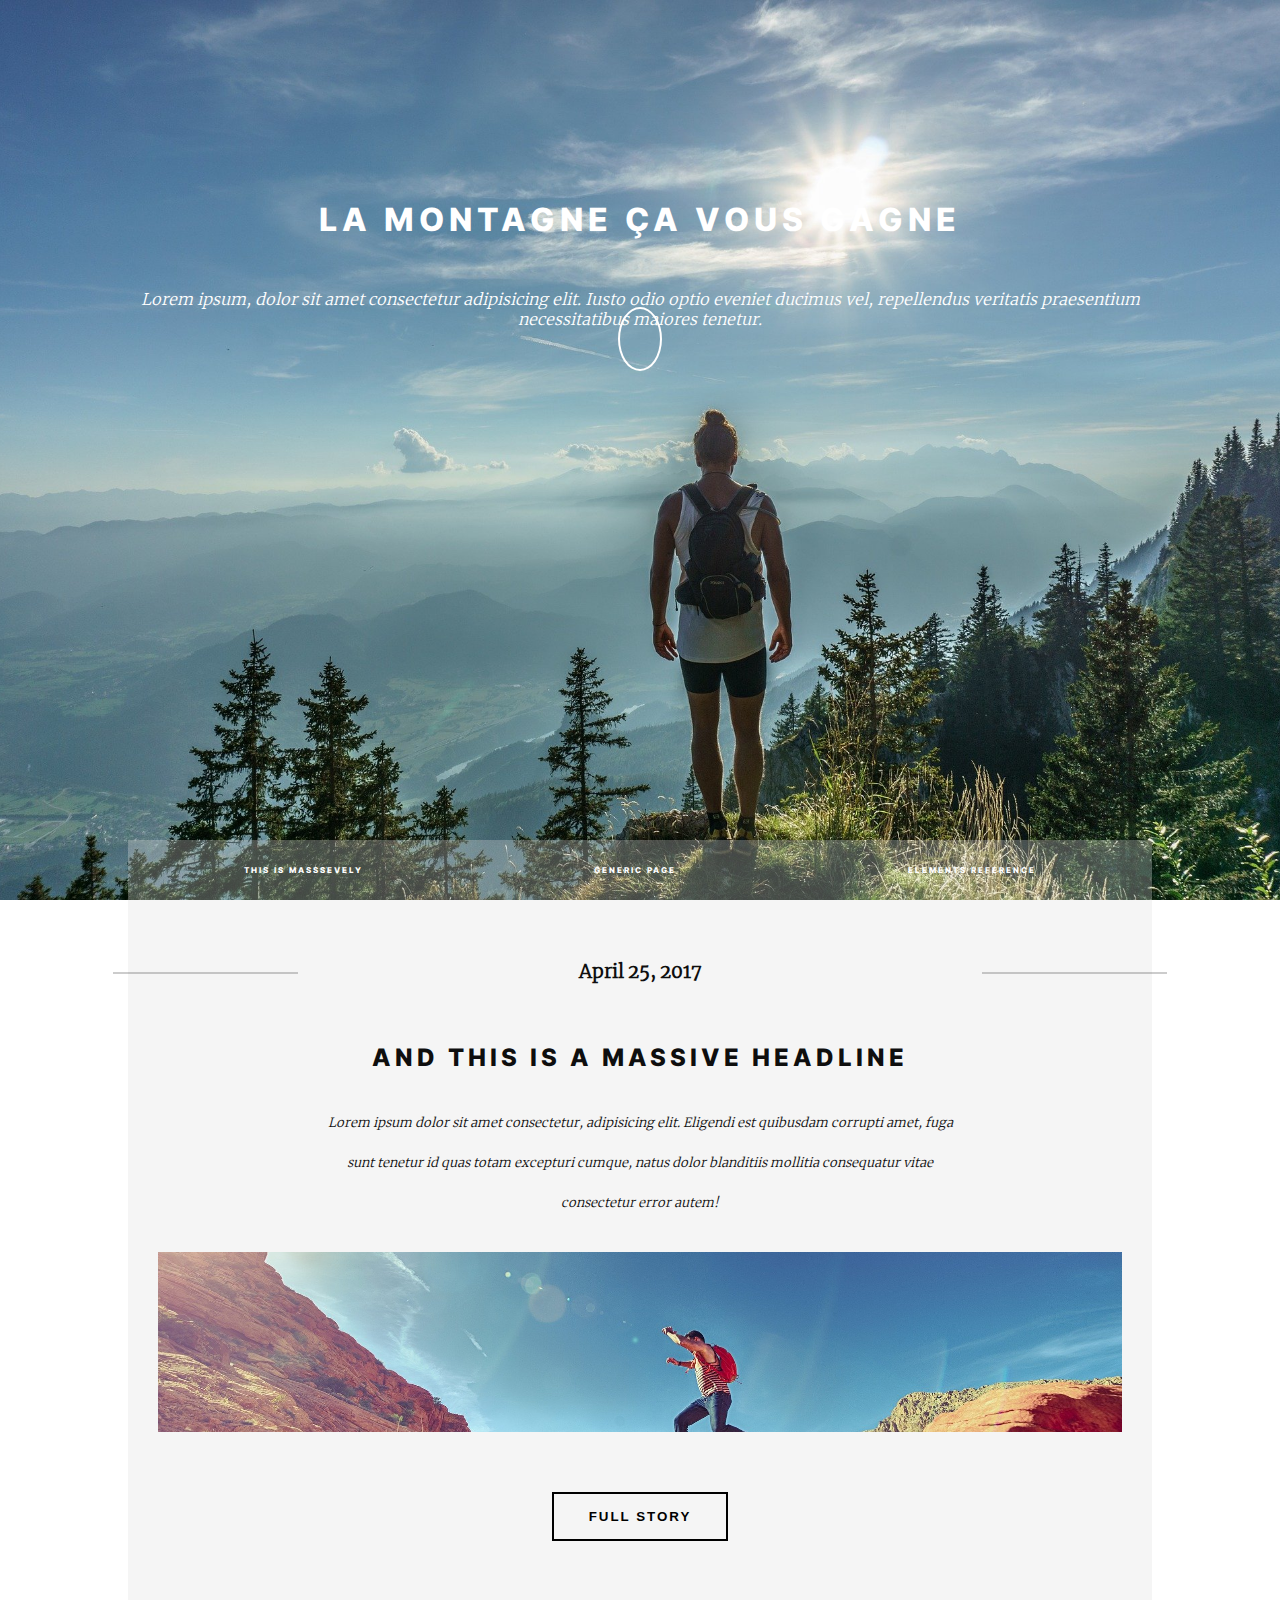
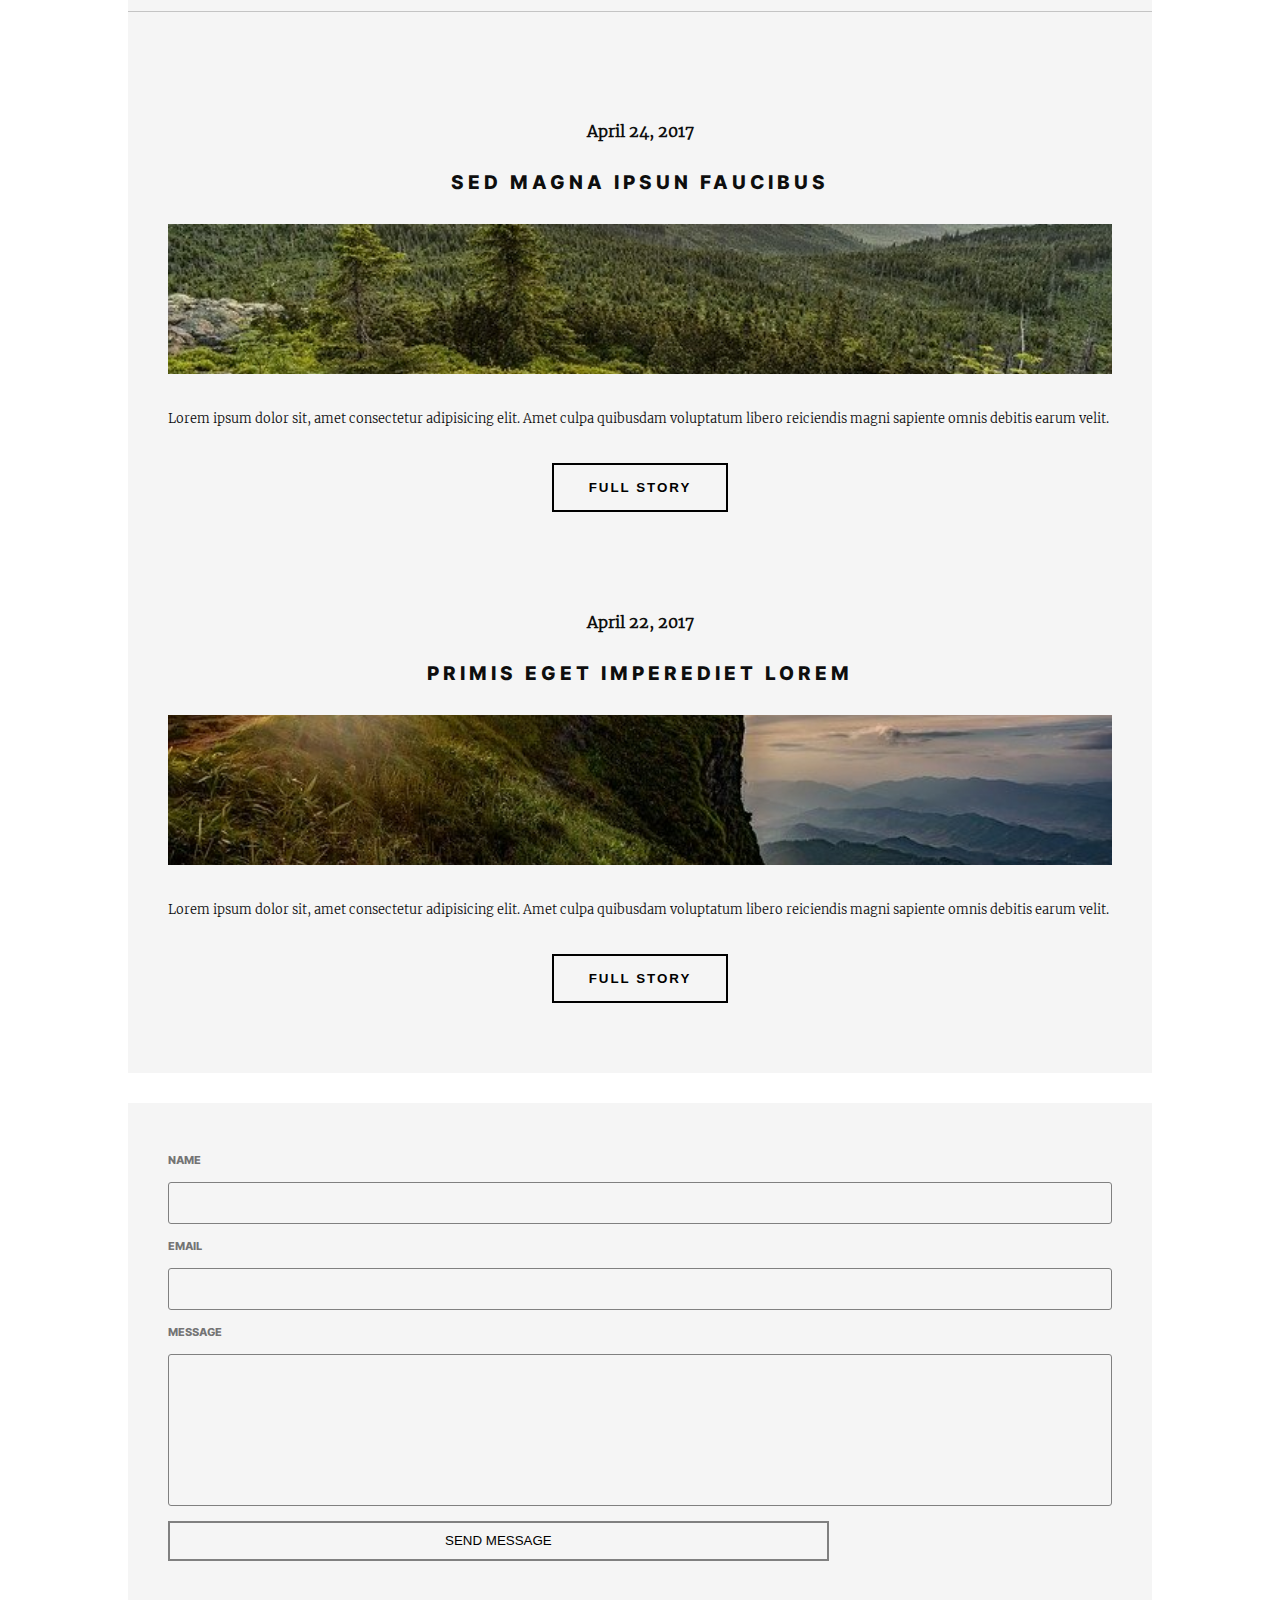
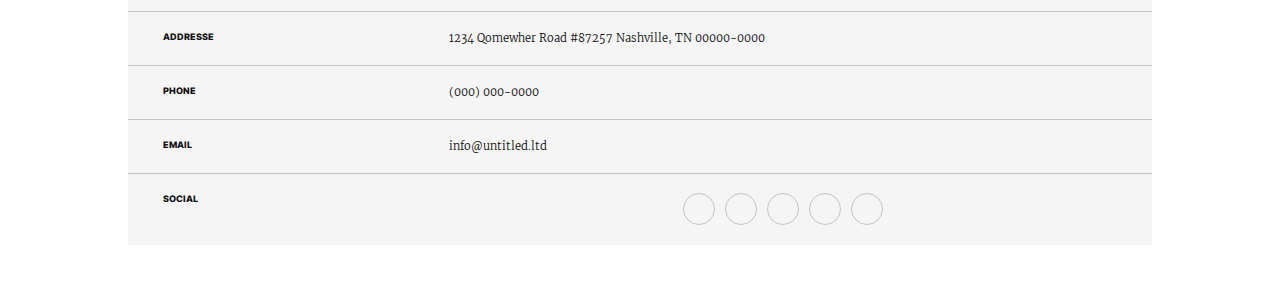
==== index.html @ 27260489 "Add files via upload" ====
<!DOCTYPE html>
<html lang="fr">

<head>
  <meta charset="UTF-8">
  <meta http-equiv="X-UA-Compatible" content="IE=edge">
  <meta name="viewport" content="width=device-width, initial-scale=1.0">
  <title>La Montagne</title>
  <link rel="stylesheet" href="https://cdnjs.cloudflare.com/ajax/libs/font-awesome/6.1.1/css/all.min.css"
    integrity="sha512-KfkfwYDsLkIlwQp6LFnl8zNdLGxu9YAA1QvwINks4PhcElQSvqcyVLLD9aMhXd13uQjoXtEKNosOWaZqXgel0g=="
    crossorigin="anonymous" referrerpolicy="no-referrer" />
  <link rel="stylesheet" href="/assets/styles/pages/index.css">
</head>

<body>
  <section class="header">
    <div class="main-header">
      <H1>la montagne ça vous gagne</H1>
      <p>Lorem ipsum, dolor sit amet consectetur adipisicing elit. Iusto odio optio eveniet ducimus vel, repellendus
        veritatis praesentium necessitatibus maiores tenetur.</p>
      <div>
        <i class="fa-solid fa-arrow-down"></i>
      </div>
      <nav>
        <ul>
          <li>this is masssevely</li>
          <li>generic page</li>
          <li>elements reference</li>
        </ul>
      </nav>
    </div>
  </section>
  <section class="main">
    <div class="main-intro">
      <div class="date">
        <h3>April 25, 2017</h3>
      </div>
      <div class="descrip">
        <H2>and this is a massive headline</H2>
        <p>Lorem ipsum dolor sit amet consectetur, adipisicing elit. Eligendi est quibusdam corrupti amet, fuga sunt
          tenetur id quas totam excepturi cumque, natus dolor blanditiis mollitia consequatur vitae consectetur error
          autem!</p>
        <div class="bg-descrip">
        </div>
        <button>full Story</button>
      </div>
    </div>
    <div class="main-more">
      <div class="first">
        <h4>April 24, 2017</h4>
        <H3>sed magna ipsun faucibus</H3>
        <div class="img-content"></div>
        <p>Lorem ipsum dolor sit, amet consectetur adipisicing elit. Amet culpa quibusdam voluptatum libero reiciendis
          magni sapiente omnis debitis earum velit.</p>
        <!-- <a href="">Full Story</a> -->
        <button>full Story</button>
      </div>
      <div class="second">
        <h4>April 22, 2017</h4>
        <H3>Primis eget imperediet lorem</H3>
        <div class="img-content"></div>
        <p>Lorem ipsum dolor sit, amet consectetur adipisicing elit. Amet culpa quibusdam voluptatum libero reiciendis
          magni sapiente omnis debitis earum velit.</p>
        <!-- <a href="">Full Story</a> -->
        <button>full Story</button>
      </div>
    </div>
  </section>
  <footer>
    <div class="container">
      <form action="">
        <label for="name">Name</label>
        <input type="text" id="name">
        <label for="email">Email</label>
        <input type="text" id="email">
        <label for="message">Message</label>
        <textarea name="" id="message" cols="30" rows="10"></textarea>
        <input type="submit" value="send message">
      </form>
      <div class="contact">
        <div class="box">
          <h5>addresse</h5>
          <p>1234 Qomewher Road #87257 Nashville, TN 00000-0000</p>
        </div>
        <div class="box">
          <h5>phone</h5>
          <p>(000) 000-0000</p>
        </div>
        <div class="box">
          <h5>Email</h5>
          <p>info@untitled.ltd</p>
        </div>
        <div class="box">
          <h5>social</h5>
          <ul>
            <li><a href="#"><i class="fa-brands fa-twitter"></i></a></li>
            <li><a href=""><i class="fa-brands fa-facebook-f"></i></a></li>
            <li><a href="#"><i class="fa-brands fa-instagram"></i></a></li>
            <li><a href="#"><i class="fa-brands fa-linkedin-in"></i></a></li>
            <li><a href="#"><i class="fa-brands fa-github"></i></a></li>
          </ul>
        </div>
      </div>
    </div>
  </footer>
</body>

</html>
---- assets/styles/pages/index.css ----
* {
  margin: 0;
  padding: 0;
  list-style: none;
}

@font-face {
  font-family: font1;
  src: url(../../fonts/Inter-ExtraBold.ttf);
}

@font-face {
  font-family: font2;
  src: url(../../fonts/Merriweather-Light.ttf);
}

body {
  background: url(../../images/bg.jpg) fixed center/cover;
  color: #0e0e0e;
  font-family: font1;
  min-height: 100vh;
}

button {
  border: 2px solid black;
  background: none;
  padding: 15px 35px;
  margin: 30px 0 70px;
  text-transform: uppercase;
  letter-spacing: 2px;
  font-weight: bolder;
  -webkit-transition: 0.2s;
  transition: 0.2s;
}

button:hover {
  cursor: pointer;
}

.header {
  text-align: center;
  -webkit-box-pack: center;
      -ms-flex-pack: center;
          justify-content: center;
  -webkit-box-align: center;
      -ms-flex-align: center;
          align-items: center;
  color: white;
  height: 100vh;
  position: relative;
}

.header .main-header {
  padding-top: 200px;
}

.header .main-header h1 {
  font-size: 2rem;
  text-transform: uppercase;
  letter-spacing: 5px;
  width: 85%;
  margin: 0 auto;
}

.header .main-header p {
  font-family: font2;
  font-style: italic;
  width: 80%;
  margin: 50px auto 0;
}

.header .main-header i {
  margin: 50px 0 100px;
  border: 2px solid white;
  border-radius: 50%;
  padding: 20px;
  font-weight: bolder;
}

.header .main-header nav {
  background: rgba(226, 226, 226, 0.3);
  width: 80%;
  margin: 0 auto;
  position: absolute;
  bottom: 0;
  left: 10%;
}

.header .main-header nav ul {
  display: -webkit-box;
  display: -ms-flexbox;
  display: flex;
  -webkit-box-align: center;
      -ms-flex-align: center;
          align-items: center;
  -ms-flex-pack: distribute;
      justify-content: space-around;
}

.header .main-header nav ul li {
  cursor: pointer;
  text-transform: uppercase;
  letter-spacing: 2px;
  font-size: 0.5rem;
  padding: 25px 10px;
}

.header .main-header nav ul li:hover {
  background: #ececec;
  color: #0e0e0e;
}

.main {
  width: 80%;
  margin: 0 auto;
  background: whitesmoke;
  text-align: center;
  -webkit-box-pack: center;
      -ms-flex-pack: center;
          justify-content: center;
}

.main p {
  font-family: font2;
}

.main .main-intro {
  padding: 0 20px;
}

.main .main-intro .date {
  padding: 60px 30px;
}

.main .main-intro .date h3 {
  font-family: font2;
  position: relative;
}

.main .main-intro .date h3::before {
  content: "";
  position: absolute;
  height: 2px;
  width: 20%;
  background: rgba(0, 0, 0, 0.2);
  top: 50%;
  left: -7%;
}

.main .main-intro .date h3::after {
  content: "";
  position: absolute;
  height: 2px;
  width: 20%;
  background: rgba(0, 0, 0, 0.2);
  top: 50%;
  right: -7%;
}

.main .main-intro .descrip h2 {
  text-transform: uppercase;
  letter-spacing: 4px;
  margin-bottom: 30px;
}

.main .main-intro .descrip p {
  line-height: 2.5rem;
  width: 65%;
  margin: 0 auto;
  font-style: italic;
  font-size: 0.8rem;
}

.main .main-intro .descrip .bg-descrip {
  background: url(../../images/pic01.jpg) center/cover;
  height: 180px;
  margin: 30px 10px;
}

.main-more {
  padding: 80px 20px 0;
  position: relative;
}

.main-more h4 {
  font-family: font2;
  margin: 30px;
}

.main-more h3 {
  text-transform: uppercase;
  letter-spacing: 4px;
  margin-bottom: 30px;
}

.main-more p {
  font-size: 0.8rem;
  margin: 0 20px;
  text-align: left;
  line-height: 1.8rem;
}

.main-more .first h4::before {
  content: "";
  position: absolute;
  height: 1px;
  width: 100%;
  background: rgba(0, 0, 0, 0.2);
  top: 0;
  left: 0;
}

.main-more .first .img-content {
  background: url(../../images/pic02.jpg) center/cover;
  height: 150px;
  margin: 30px 20px;
}

.main-more .second .img-content {
  background: url(../../images/pic03.jpg) center/cover;
  height: 150px;
  margin: 30px 20px;
}

footer {
  background: whitesmoke;
  width: 80%;
  margin: 30px auto 60px;
  padding-top: 50px;
}

footer form {
  padding: 0 40px;
  display: -ms-grid;
  display: grid;
  row-gap: 15px;
  text-transform: uppercase;
  font-size: 0.7rem;
  color: rgba(87, 87, 87, 0.826);
}

footer form input {
  background: none;
  border: 0.5px solid gray;
  border-radius: 3px;
  height: 40px;
}

footer form textarea {
  resize: none;
  background: none;
  border: 0.5px solid gray;
  border-radius: 3px;
}

footer form input[type="submit"] {
  border: 2px solid gray;
  border-radius: 0;
  background: none;
  width: 70%;
  text-transform: uppercase;
  -webkit-transition: 0.2s;
  transition: 0.2s;
  margin-bottom: 50px;
}

footer .box {
  position: relative;
  display: -ms-grid;
  display: grid;
  -ms-grid-columns: 30% 70%;
      grid-template-columns: 30% 70%;
  font-size: 0.7rem;
  padding: 20px 35px;
}

footer .box::before {
  content: "";
  position: absolute;
  height: 1px;
  width: 100%;
  background: rgba(0, 0, 0, 0.2);
}

footer .box h5 {
  text-transform: uppercase;
}

footer .box p {
  font-family: font2;
}

footer .box ul {
  display: -webkit-box;
  display: -ms-flexbox;
  display: flex;
  -webkit-box-align: center;
      -ms-flex-align: center;
          align-items: center;
  -webkit-box-pack: center;
      -ms-flex-pack: center;
          justify-content: center;
}

footer .box ul a {
  text-decoration: none;
  color: black;
  margin: 0 5px;
  font-size: 1rem;
  border: 0.5px solid rgba(0, 0, 0, 0.2);
  border-radius: 50%;
  height: 30px;
  width: 30px;
  display: -webkit-box;
  display: -ms-flexbox;
  display: flex;
  -webkit-box-align: center;
      -ms-flex-align: center;
          align-items: center;
  -webkit-box-pack: center;
      -ms-flex-pack: center;
          justify-content: center;
}
/*# sourceMappingURL=index.css.map */
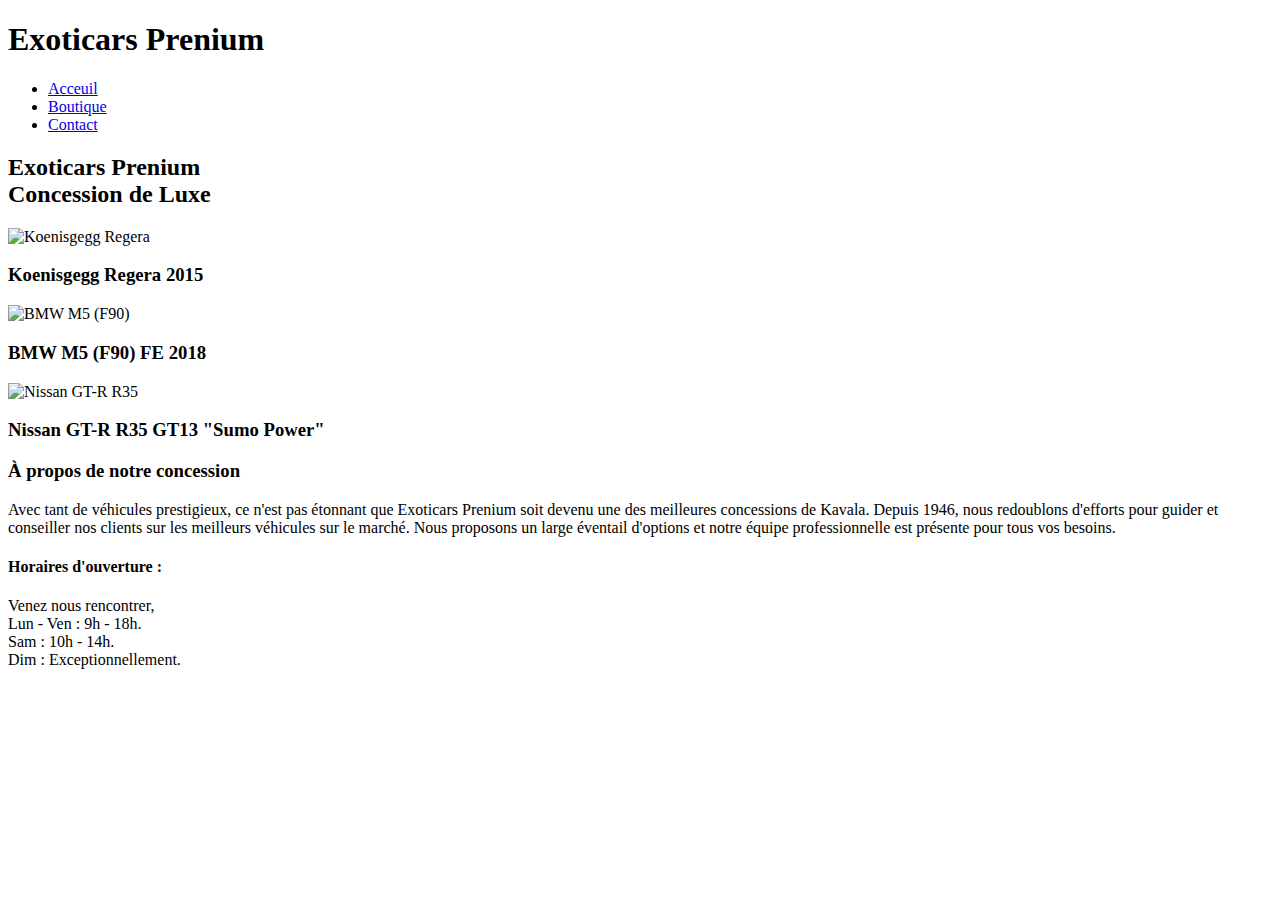
==== commit 88c1c629: "Update index.html" ====
--- a/index.html
+++ b/index.html
@@ -1,108 +1,91 @@
 <!DOCTYPE html>
 <html lang="fr">
-
-<head>
-  <meta charset="UTF-8">
-  <meta http-equiv="X-UA-Compatible" content="IE=edge">
-  <meta name="viewport" content="width=device-width, initial-scale=1.0">
-  <title>La Montagne</title>
-  <link rel="stylesheet" href="https://cdnjs.cloudflare.com/ajax/libs/font-awesome/6.1.1/css/all.min.css"
-    integrity="sha512-KfkfwYDsLkIlwQp6LFnl8zNdLGxu9YAA1QvwINks4PhcElQSvqcyVLLD9aMhXd13uQjoXtEKNosOWaZqXgel0g=="
-    crossorigin="anonymous" referrerpolicy="no-referrer" />
-  <link rel="stylesheet" href="/assets/styles/pages/index.css">
-</head>
-
-<body>
-  <section class="header">
-    <div class="main-header">
-      <H1>la montagne ça vous gagne</H1>
-      <p>Lorem ipsum, dolor sit amet consectetur adipisicing elit. Iusto odio optio eveniet ducimus vel, repellendus
-        veritatis praesentium necessitatibus maiores tenetur.</p>
-      <div>
-        <i class="fa-solid fa-arrow-down"></i>
+  <head>
+    <meta charset="UTF-8" />
+    <meta http-equiv="X-UA-Compatible" content="IE=edge" />
+    <meta name="viewport" content="width=device-width, initial-scale=1.0" />
+    <title>Boutique | Exoticars Prenium</title>
+    <link rel="stylesheet" href="./asset/styles/pages/index.css" />
+  </head>
+  <body>
+    <header role="banner">
+      <div class="header-wrapp">
+        <div id="Name-Shop">
+          <h1>Exoticars Prenium</h1>
+        </div>
+        <nav class="navigation">
+          <div id="menu">
+            <ul>
+              <li><a href="../index.html">Acceuil</a></li>
+              <li><a href="./boutique/cars.html">Boutique</a></li>
+              <li><a href="#">Contact</a></li>
+            </ul>
+          </div>
+        </nav>
       </div>
-      <nav>
-        <ul>
-          <li>this is masssevely</li>
-          <li>generic page</li>
-          <li>elements reference</li>
-        </ul>
-      </nav>
-    </div>
-  </section>
-  <section class="main">
-    <div class="main-intro">
-      <div class="date">
-        <h3>April 25, 2017</h3>
-      </div>
-      <div class="descrip">
-        <H2>and this is a massive headline</H2>
-        <p>Lorem ipsum dolor sit amet consectetur, adipisicing elit. Eligendi est quibusdam corrupti amet, fuga sunt
-          tenetur id quas totam excepturi cumque, natus dolor blanditiis mollitia consequatur vitae consectetur error
-          autem!</p>
-        <div class="bg-descrip">
-        </div>
-        <button>full Story</button>
-      </div>
-    </div>
-    <div class="main-more">
-      <div class="first">
-        <h4>April 24, 2017</h4>
-        <H3>sed magna ipsun faucibus</H3>
-        <div class="img-content"></div>
-        <p>Lorem ipsum dolor sit, amet consectetur adipisicing elit. Amet culpa quibusdam voluptatum libero reiciendis
-          magni sapiente omnis debitis earum velit.</p>
-        <!-- <a href="">Full Story</a> -->
-        <button>full Story</button>
-      </div>
-      <div class="second">
-        <h4>April 22, 2017</h4>
-        <H3>Primis eget imperediet lorem</H3>
-        <div class="img-content"></div>
-        <p>Lorem ipsum dolor sit, amet consectetur adipisicing elit. Amet culpa quibusdam voluptatum libero reiciendis
-          magni sapiente omnis debitis earum velit.</p>
-        <!-- <a href="">Full Story</a> -->
-        <button>full Story</button>
-      </div>
-    </div>
-  </section>
-  <footer>
-    <div class="container">
-      <form action="">
-        <label for="name">Name</label>
-        <input type="text" id="name">
-        <label for="email">Email</label>
-        <input type="text" id="email">
-        <label for="message">Message</label>
-        <textarea name="" id="message" cols="30" rows="10"></textarea>
-        <input type="submit" value="send message">
-      </form>
-      <div class="contact">
-        <div class="box">
-          <h5>addresse</h5>
-          <p>1234 Qomewher Road #87257 Nashville, TN 00000-0000</p>
-        </div>
-        <div class="box">
-          <h5>phone</h5>
-          <p>(000) 000-0000</p>
-        </div>
-        <div class="box">
-          <h5>Email</h5>
-          <p>info@untitled.ltd</p>
-        </div>
-        <div class="box">
-          <h5>social</h5>
-          <ul>
-            <li><a href="#"><i class="fa-brands fa-twitter"></i></a></li>
-            <li><a href=""><i class="fa-brands fa-facebook-f"></i></a></li>
-            <li><a href="#"><i class="fa-brands fa-instagram"></i></a></li>
-            <li><a href="#"><i class="fa-brands fa-linkedin-in"></i></a></li>
-            <li><a href="#"><i class="fa-brands fa-github"></i></a></li>
-          </ul>
+    </header>
+    <div class="header-page">
+      <div class="background-container">
+        <div class="img-background"></div>
+        <div class="background-text">
+          <h2>
+            Exoticars Prenium <br />
+            Concession de Luxe
+          </h2>
         </div>
       </div>
     </div>
-  </footer>
-</body>
-
-</html>+    <div class="Showroom-cars">
+      <div class="box-showroom">
+        <div class="img-showroom">
+          <img src="./asset/img/koe_reg.webp" alt="Koenisgegg Regera" />
+        </div>
+        <div class="text-contain">
+          <h3>Koenisgegg Regera 2015</h3>
+          <!-- <p>Lorem ipsum dolor sit amet.</p> -->
+        </div>
+      </div>
+      <div class="box-showroom">
+        <div class="img-showroom">
+          <img src="./asset/img/bmw_m5.webp" alt="BMW M5 (F90)" />
+        </div>
+        <div class="text-contain">
+          <h3>BMW M5 (F90) FE 2018</h3>
+          <!-- <p>Lorem ipsum dolor sit amet.</p> -->
+        </div>
+      </div>
+      <div class="box-showroom">
+        <div class="img-showroom">
+          <img src="./asset/img/nis_GTR.webp" alt="Nissan GT-R R35" />
+        </div>
+        <div class="text-contain">
+          <h3>Nissan GT-R R35 GT13 "Sumo Power"</h3>
+          <!-- <p>Lorem ipsum dolor sit amet.</p> -->
+        </div>
+      </div>
+    </div>
+    <div class="about-shop">
+      <div class="text-wrapp">
+        <h3>À propos de notre concession</h3>
+        <p>
+          Avec tant de véhicules prestigieux, ce n'est pas étonnant que
+          Exoticars Prenium soit devenu une des meilleures concessions de
+          Kavala. Depuis 1946, nous redoublons d'efforts pour guider et
+          conseiller nos clients sur les meilleurs véhicules sur le marché. Nous
+          proposons un large éventail d'options et notre équipe professionnelle
+          est présente pour tous vos besoins.
+        </p>
+      </div>
+    </div>
+    <footer>
+      <div class="container-footer">
+        <h4>Horaires d'ouverture :</h4>
+        <p>
+          Venez nous rencontrer, <br />Lun - Ven : 9h - 18h. <br />
+          Sam : 10h - 14h. <br />
+          Dim : Exceptionnellement.
+        </p>
+      </div>
+    </footer>
+  </body>
+</html>
